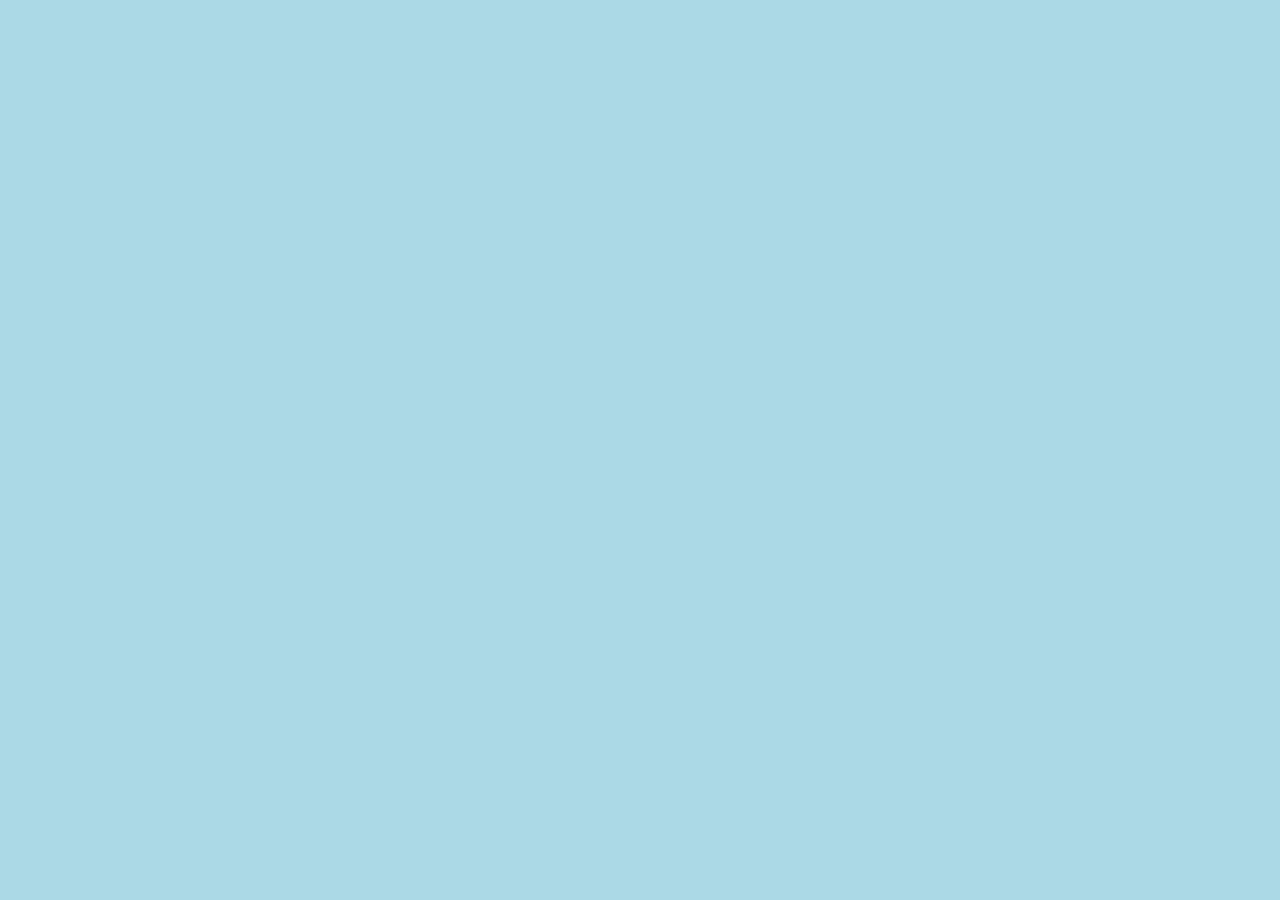
==== bestall.html @ d2b6fc29 "Skapning av delsidor & arbete av kakelugnssidan" ====
<!DOCTYPE html>
<html lang="en">
<head>
    <meta charset="UTF-8">
    <meta name="viewport" content="width=device-width, initial-scale=1.0">
    <meta http-equiv="X-UA-Compatible" content="ie=edge">
    <title>Document</title>
    <link rel="stylesheet" href="css/css.css">
    <link href='https://fonts.googleapis.com/css?family=Poppins' rel='stylesheet'>
    <link href="https://fonts.googleapis.com/css?family=Sintony&display=swap" rel="stylesheet">
</head>
<body>

    <header>
        <img class="iconugn" src="img/kakelgn.png">
        <h1 class="logo">Kakelugnspannan</h1>
        <button id="menu_button"><img class="menuicon" src="img/menu-24px.svg"></button>
    </header>

    <nav id="main_menu">
        <button id="exit_menu"><svg id="close" xmlns="http://www.w3.org/2000/svg" width="42" height="42"
                viewBox="0 0 24 24">
                <path fill="none" d="M0 0h24v24H0V0z" />
                <path
                    d="M19 6.41L17.59 5 12 10.59 6.41 5 5 6.41 10.59 12 5 17.59 6.41 19 12 13.41 17.59 19 19 17.59 13.41 12 19 6.41z" />
            </svg></button>
        <div id="line"></div>
        <p class="navtext" style="padding-top: 70px;"><a href="index.html">Startsida</a></p>
        <p class="navtext"><a href="kakelugn.html">Kakelugnar</a></p>
        <p class="navtext"><a href="tillbehor.html">Tillbehör</a></p>
        <p class="navtext" style="color: #FFB800; font-size: 18px;">Se även vår andra sida:</p>
        <p class="navtext" style="padding-left: 40px; margin-top: -10px;"><a
                href="https://www.vedeldadstenugn.se/">Vedeldade Pizzaugnar</a></p>
        <div style="position: absolute; bottom: 0;">
            <button class="bestall"> <a href="bestall.html">
                <img src="img/Screenshot_1.png" style="width: 100%; padding-top: 10px;">
            </a></button>
        </div>
    </nav>

    <h1 class="centered">Beställ</h1>

    <footer>
        <h2>Du hittar oss vid:</h2>
        <p class="ftext">Kakelugnspannan AB</p>
        <p class="ftext">Metallvägen 14, 435 43</p>
        <p class="ftext">Mölnycke, Västra Götaland</p>
        <p class="ftext">Sverige</p>
        <h2>Kontakta oss:</h2>
        <p class="ftext">031-3383736</p>
        <p class="ftext">info@kakelugnspannan.com</p>
        <p class="cr">Copyright © Kakelugnspannan AB</p>
    </footer>

    <script src="js/js.js"></script>
</body>
</html>
---- css/css.css ----
body {
    margin: 0;
}

header {
    display: flex;
    flex-direction: row;
    flex-wrap: nowrap;
    background-color: #FFB800;
    height: 68px;
    width: auto;
}

button {
    border: none;
    outline: none;
}

a {
    color: white;
    text-decoration: none;
}

.iconugn {
    flex-grow: 0;
    max-width: 50px;
}

.logo {
    flex-grow: 1;
    font-family: 'Poppins';
    font-weight: lighter;
    font-size: 7vw;
    margin: auto;
}

.menuicon {
    float: right;
    width: 42px;
}

#menu_button {
    background-color: #FFB800;
}

#main_menu {
    background-color: #333333;
    transform: translateX(115%);
    transition: transform .5s ease;
}

#main_menu.active {
    display: block;
    margin: 0;
    transform: translateX(0);
}

#exit_menu {
    float: right;
    right: 0;
    top: 0;
    padding-right: 8px;
    padding-top: 13px;
    background-color: #333333;
}

#close {
    filter: invert(100%) sepia(0%) saturate(7500%) hue-rotate(94deg) brightness(98%) contrast(107%);
}

nav {
    position: fixed;
    width: 75%;
    height: 100%;
    right: 0;
    top: 0;
    z-index: 10;
}

.bestall {
    border-radius: 30px;
    background-color: #FFB800;
    color: black;
    width: 172px;
    height: 62px;
    font-family: 'Poppins';
    font-weight: bold;
    font-size: 31px;  
    margin-bottom: 27px;
    margin-left: 21px;
}

#line {
    background-color: #FFB800;
    width: 100%;
    height: 2px;
    position: absolute;
    margin-top: 67px;
}

.navtext {
    color: white;
    font-family: 'Poppins';
    font-size: 26px;
    padding-left: 20px;
    height: 30px;
}

#txt {
    position: relative;
    text-align: center;
    color: white;
    z-index: 0;
}

#centered {
    position: absolute;
    width: 70%;
    top: 50%;
    left: 50%;
    transform: translate(-50%, -50%);
    font-family: 'Sintony';
}

.container {
    margin-left: 15px;
    margin-right: 15px;
    font-family: 'Sintony';
    font-size: 14px;
}

h1 {
    font-size: 24px;
    font-family: 'Poppins';
    font-weight: 100;
}

img {
    width: 100%;
}

.genvag {
    width: 100%;
    height: 100%;
    background-color: #333333;
    z-index: 1;
}

.box {
    position: inherit;
    top: 0;
    bottom: 0;
    left: 0;
    right: 0;
    height: 100%;
    width: 100%;
    opacity: 0.5;
}

.overlay {
    position: inherit;
    top: 0;
    bottom: 0;
    left: 0;
    right: 0;
    height: inherit;
    width: 100%;
    opacity: 0.7;
    background-color: #333333;
}
  
.text {
    color: white;
    font-size: 20px;
    position: relative;
    z-index: 2;
    text-align: center;
}


footer {
    background-color: #333333;
    height: 515px;
    color: white;
    text-align: center;
}

h2 {
    font-family: 'Poppins';
    padding-top: 45px;
    font-size: 26px;
    text-decoration: underline;
    text-decoration-color: #FFB800;
}

.ftext {
    font-family: 'Sintony';
    font-size: 20px;
    margin: 5px;
}

.cr {
    margin-top: 70px;
    font-family: 'Sintony';
    font-size: 12px;
}

.centered {
    text-align: center;
    font-size: 25px;
    padding-top: 15px;
}

.modell {
    border-width: 2px;
    border-style: solid none none none;
    border-color: black;
}

.name {
    padding-top: 15px;
    font-family: 'Poppins';
    font-size: 20px;
    margin: 0;
}

.price {
    font-family: 'Poppins';
    font-size: 16px;
    margin: 0;
}

.arrow {
    width: 31px;
    height: 31px;
    padding-top: 10px;
}

@media only screen and (min-width: 600px) {
    body {
        background-color: lightblue;
        visibility: hidden;
    }
    nav {
        visibility: hidden;
    }
    header {
        visibility: hidden;
    }
    footer {
        visibility: hidden;
    }
    section {
        visibility: hidden;
    }
}
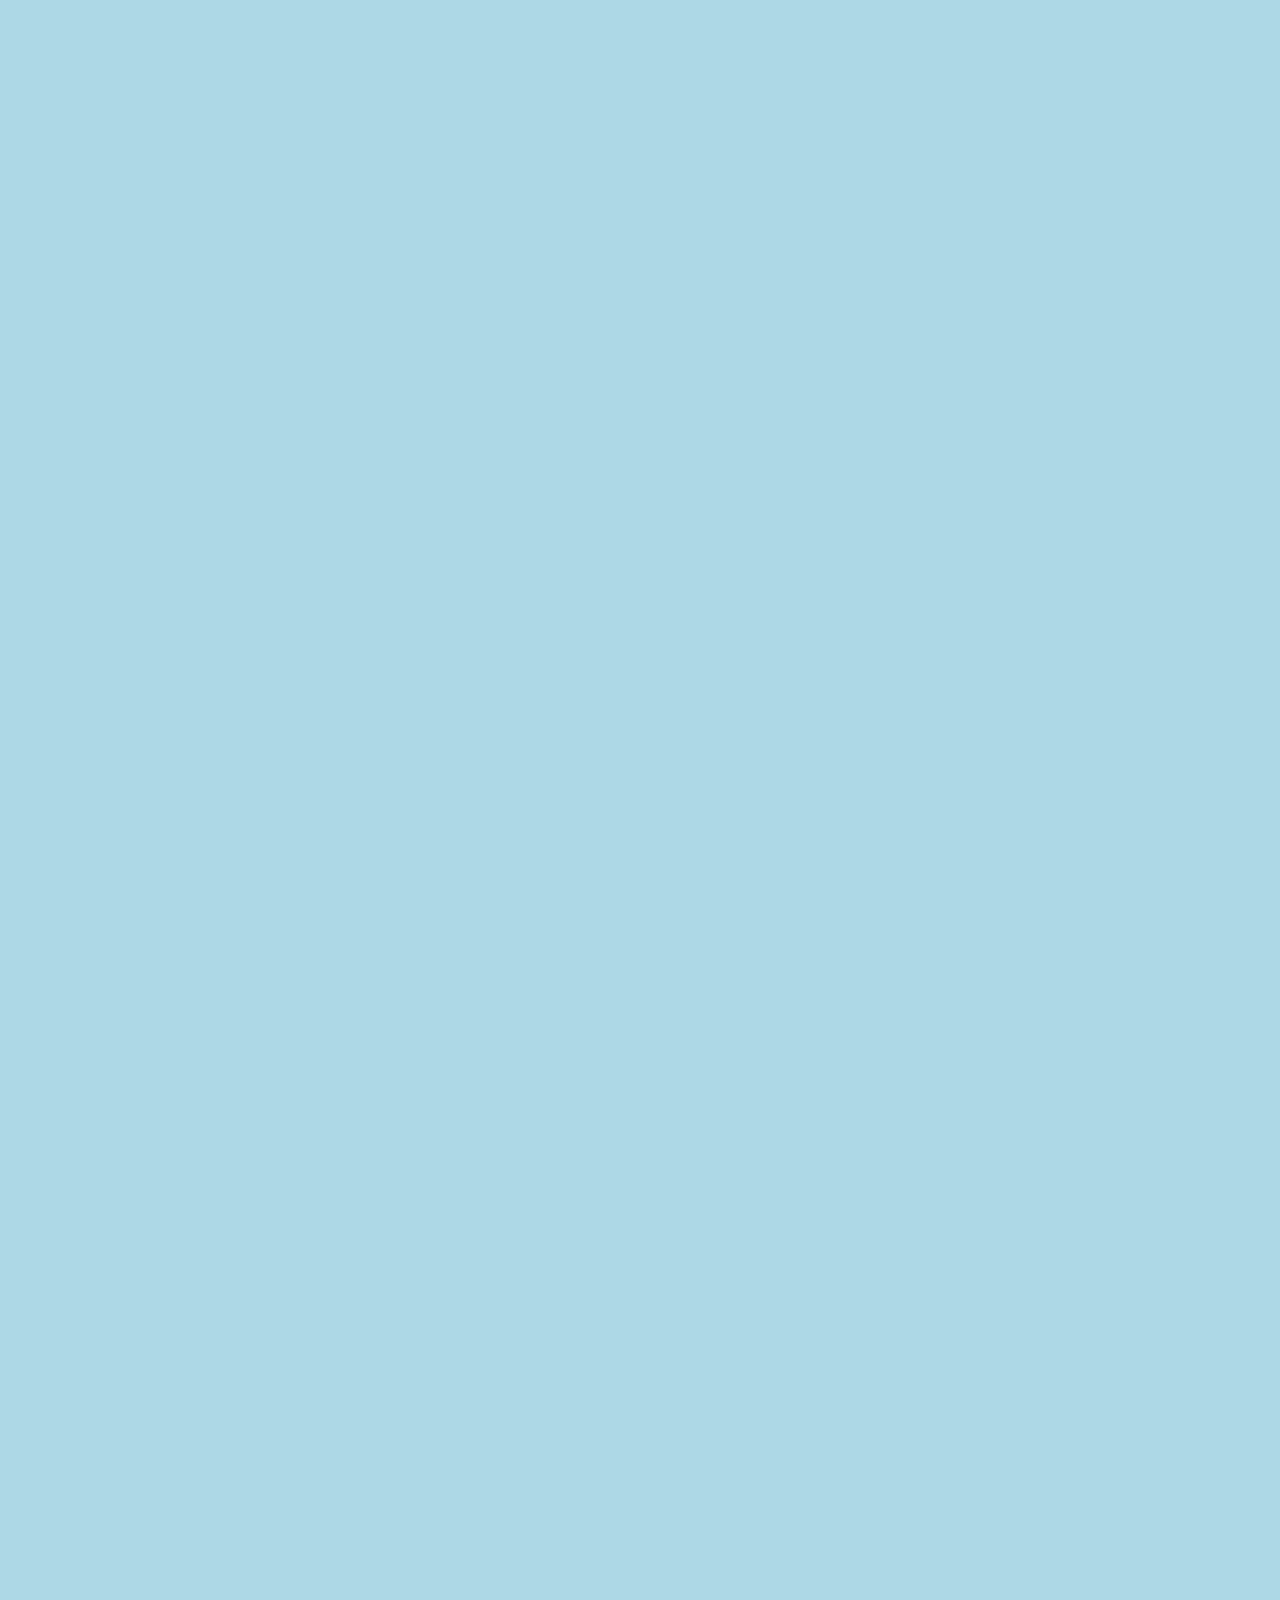
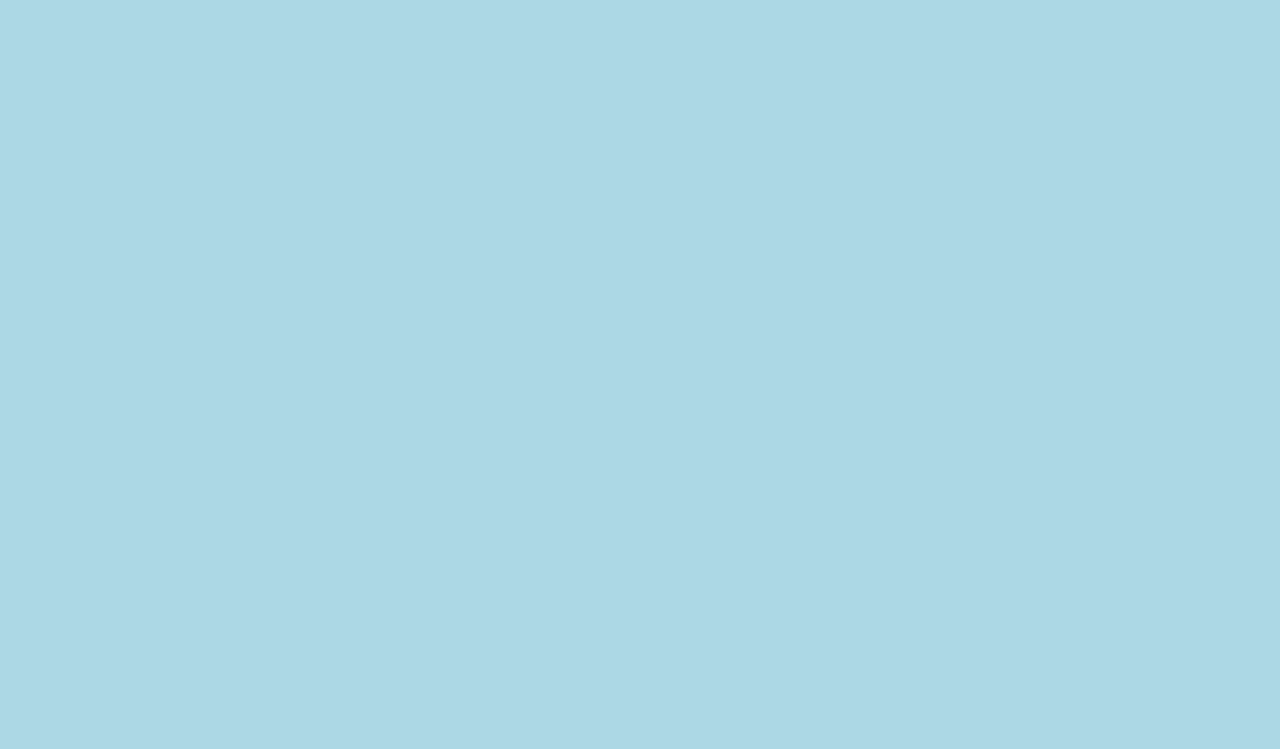
==== commit abf12423: "Färdigställning av de två kvarstående delsidorna" ====
--- a/bestall.html
+++ b/bestall.html
@@ -1,5 +1,5 @@
 <!DOCTYPE html>
-<html lang="en">
+<html lang="sv">
 <head>
     <meta charset="UTF-8">
     <meta name="viewport" content="width=device-width, initial-scale=1.0">
@@ -33,20 +33,29 @@
                 href="https://www.vedeldadstenugn.se/">Vedeldade Pizzaugnar</a></p>
         <div style="position: absolute; bottom: 0;">
             <button class="bestall"> <a href="bestall.html">
-                <img src="img/Screenshot_1.png" style="width: 100%; padding-top: 10px;">
+                <img src="img/Screenshot_1.png" style="width: 90%; padding-top: 10px;">
             </a></button>
         </div>
     </nav>
 
-    <h1 class="centered">Beställ</h1>
+    <h2 class="centered">Beställ</h2>
+    <div id="line1"> </div>
+
+    <!-- Länken till mailen nedanför verkar inte fungera för mig men jag behåller det då det är meningen att det ska fungera. -->
+    <section class="container">
+        <p>Fyll i vårt formulär eller maila <a id="mail" href="mailto:info@kakelugnspannan.com">info@kakelugnspannan.com</a> för att beställa valfri kakelugn eller produkt, eller om du vill fråga vilken som funkar bäst för dig.</p>
+        <p>Du får gärna ringa oss om du har några frågor via <a id="mail" href="tel:031-3383736">031-3383736</a>.</p>
+    </section>
+
+    <img src="img/Kakelugn 650 rum.jpg" id="pfl">
 
     <footer>
-        <h2>Du hittar oss vid:</h2>
+        <h3>Du hittar oss vid:</h3>
         <p class="ftext">Kakelugnspannan AB</p>
         <p class="ftext">Metallvägen 14, 435 43</p>
         <p class="ftext">Mölnycke, Västra Götaland</p>
         <p class="ftext">Sverige</p>
-        <h2>Kontakta oss:</h2>
+        <h3>Kontakta oss:</h3>
         <p class="ftext">031-3383736</p>
         <p class="ftext">info@kakelugnspannan.com</p>
         <p class="cr">Copyright © Kakelugnspannan AB</p>
--- a/css/css.css
+++ b/css/css.css
@@ -113,6 +113,7 @@
     z-index: 0;
 }
 
+/*påminnelse: undersök variabel senare*/
 #centered {
     position: absolute;
     width: 70%;
@@ -129,7 +130,7 @@
     font-size: 14px;
 }
 
-h1 {
+h2 {
     font-size: 24px;
     font-family: 'Poppins';
     font-weight: 100;
@@ -137,24 +138,6 @@
 
 img {
     width: 100%;
-}
-
-.genvag {
-    width: 100%;
-    height: 100%;
-    background-color: #333333;
-    z-index: 1;
-}
-
-.box {
-    position: inherit;
-    top: 0;
-    bottom: 0;
-    left: 0;
-    right: 0;
-    height: 100%;
-    width: 100%;
-    opacity: 0.5;
 }
 
 .overlay {
@@ -185,7 +168,7 @@
     text-align: center;
 }
 
-h2 {
+h3 {
     font-family: 'Poppins';
     padding-top: 45px;
     font-size: 26px;
@@ -231,9 +214,303 @@
 }
 
 .arrow {
-    width: 31px;
-    height: 31px;
-    padding-top: 10px;
+    width: 35%;
+    vertical-align: middle;
+}
+
+.align {
+    display: flex;
+    vertical-align: sub;
+    font-size: 16px;
+    font-family: 'Sintony';
+    float: right;
+}
+
+
+/*Massor av kopior av samma sak då id:t bara funkar en gång per sida & javascripten funkar inte om det är en klass*/
+#collapsible {
+  cursor: pointer;
+  background-color: white;
+  margin: auto;
+  display: block;
+  font-size: 16px;
+  font-family: 'Sintony';
+  line-height: 40%;
+}
+#content {
+  padding: 0 18px;
+  display: none;
+  overflow: hidden;
+  background-color: white;
+  font-family: 'Sintony';
+  font-size: 13.5px;
+  line-height: 40%;
+  margin-top: -60px;
+  position: relative;
+}
+#content.active {
+    display: block;
+}
+#recall {
+    margin: auto;
+    display: grid;
+    background-color: white;
+}
+#collapsible1 {
+    cursor: pointer;
+    background-color: white;
+    margin: auto;
+    display: block;
+    font-size: 16px;
+    font-family: 'Sintony';
+    line-height: 40%;
+}
+#content1 {
+    padding: 0 18px;
+    display: none;
+    overflow: hidden;
+    background-color: white;
+    font-family: 'Sintony';
+    font-size: 13.5px;
+    line-height: 40%;
+    margin-top: -60px;
+    position: relative;
+}
+#content1.active {
+    display: block;
+}
+#recall1 {
+    margin: auto;
+    display: grid;
+    background-color: white;
+}
+#collapsible2 {
+    cursor: pointer;
+    background-color: white;
+    margin: auto;
+    display: block;
+    font-size: 16px;
+    font-family: 'Sintony';
+    line-height: 40%;
+}
+#content2 {
+    padding: 0 18px;
+    display: none;
+    overflow: hidden;
+    background-color: white;
+    font-family: 'Sintony';
+    font-size: 13.5px;
+    line-height: 40%;
+    margin-top: -60px;
+    position: relative;
+}
+#content2.active {
+    display: block;
+}
+#recall2 {
+    margin: auto;
+    display: grid;
+    background-color: white;
+}
+#collapsible3 {
+    cursor: pointer;
+    background-color: white;
+    margin: auto;
+    display: block;
+    font-size: 16px;
+    font-family: 'Sintony';
+    line-height: 40%;
+}
+#content3 {
+    padding: 0 18px;
+    display: none;
+    overflow: hidden;
+    background-color: white;
+    font-family: 'Sintony';
+    font-size: 13.5px;
+    line-height: 40%;
+    margin-top: -60px;
+    position: relative;
+}
+#content3.active {
+    display: block;
+}
+#recall3 {
+    margin: auto;
+    display: grid;
+    background-color: white;
+}
+#collapsible4 {
+    cursor: pointer;
+    background-color: white;
+    margin: auto;
+    display: block;
+    font-size: 16px;
+    font-family: 'Sintony';
+    line-height: 40%;
+}
+#content4 {
+    padding: 0 18px;
+    display: none;
+    overflow: hidden;
+    background-color: white;
+    font-family: 'Sintony';
+    font-size: 13.5px;
+    line-height: 40%;
+    margin-top: -60px;
+    position: relative;
+}
+#content4.active {
+    display: block;
+}
+#recall4 {
+    margin: auto;
+    display: grid;
+    background-color: white;
+}
+#collapsible5 {
+    cursor: pointer;
+    background-color: white;
+    margin: auto;
+    display: block;
+    font-size: 16px;
+    font-family: 'Sintony';
+    line-height: 40%;
+}
+#content5 {
+    padding: 0 18px;
+    display: none;
+    overflow: hidden;
+    background-color: white;
+    font-family: 'Sintony';
+    font-size: 13.5px;
+    line-height: 40%;
+    margin-top: -60px;
+    position: relative;
+}
+#content5.active {
+    display: block;
+}
+#recall5 {
+    margin: auto;
+    display: grid;
+    background-color: white;
+}
+#collapsible6 {
+    cursor: pointer;
+    background-color: white;
+    margin: auto;
+    display: block;
+    font-size: 16px;
+    font-family: 'Sintony';
+    line-height: 40%;
+    margin-bottom: -25px;
+}
+#content6 {
+    padding: 0 18px;
+    display: none;
+    overflow: hidden;
+    background-color: white;
+    font-family: 'Sintony';
+    font-size: 13.5px;
+    line-height: 40%;
+    margin-top: -60px;
+    position: relative;
+}
+#content6.active {
+    display: block;
+}
+#recall6 {
+    margin: auto;
+    display: grid;
+    background-color: white;
+}
+
+
+
+
+
+
+
+
+
+.compact {
+    display: flex;
+    flex-direction: row;
+    justify-content: space-between;
+    font-size: 16px;
+}
+
+.note {
+    line-height: 110%;
+    font-size: 12px;
+    margin: 0;
+    padding-top: 3px;
+}
+
+b {
+    color: black;
+}
+
+#t650 {
+    line-height: 140%;
+    padding-bottom: 5px;
+}
+
+#line1 {
+    background-color: black;
+    height: 2px;
+    margin-top: 25px;
+}
+
+#pfl {
+    padding-top: 30px;
+    margin-bottom: -28px;
+}
+
+#mail {
+    color: cornflowerblue;
+}
+
+.collapsible {
+    margin: auto;
+    display: block;
+    font-size: 25px;
+    padding-top: 15px;
+    font-size: 24px;
+    font-family: 'Poppins';
+    font-weight: 100;
+    background-color: white;
+}
+  
+.content {
+    display: none;
+}
+
+#line2 {
+    background-color: #FFB800;
+    height: 2px;
+}
+
+.details {
+    font-family: 'Sintony';
+    font-size: 13.5px;
+    line-height: 40%;
+    padding-left: 10px;
+}
+
+.item {
+    margin-left: 15px;
+    margin-right: 15px;
+    padding-bottom: 20px;
+}
+
+#ilt {
+    text-align: center;
+    font-family: 'Sintony';
+    padding: 20px;
+    padding-bottom: 0;
+    font-weight: bold;
 }
 
 @media only screen and (min-width: 600px) {
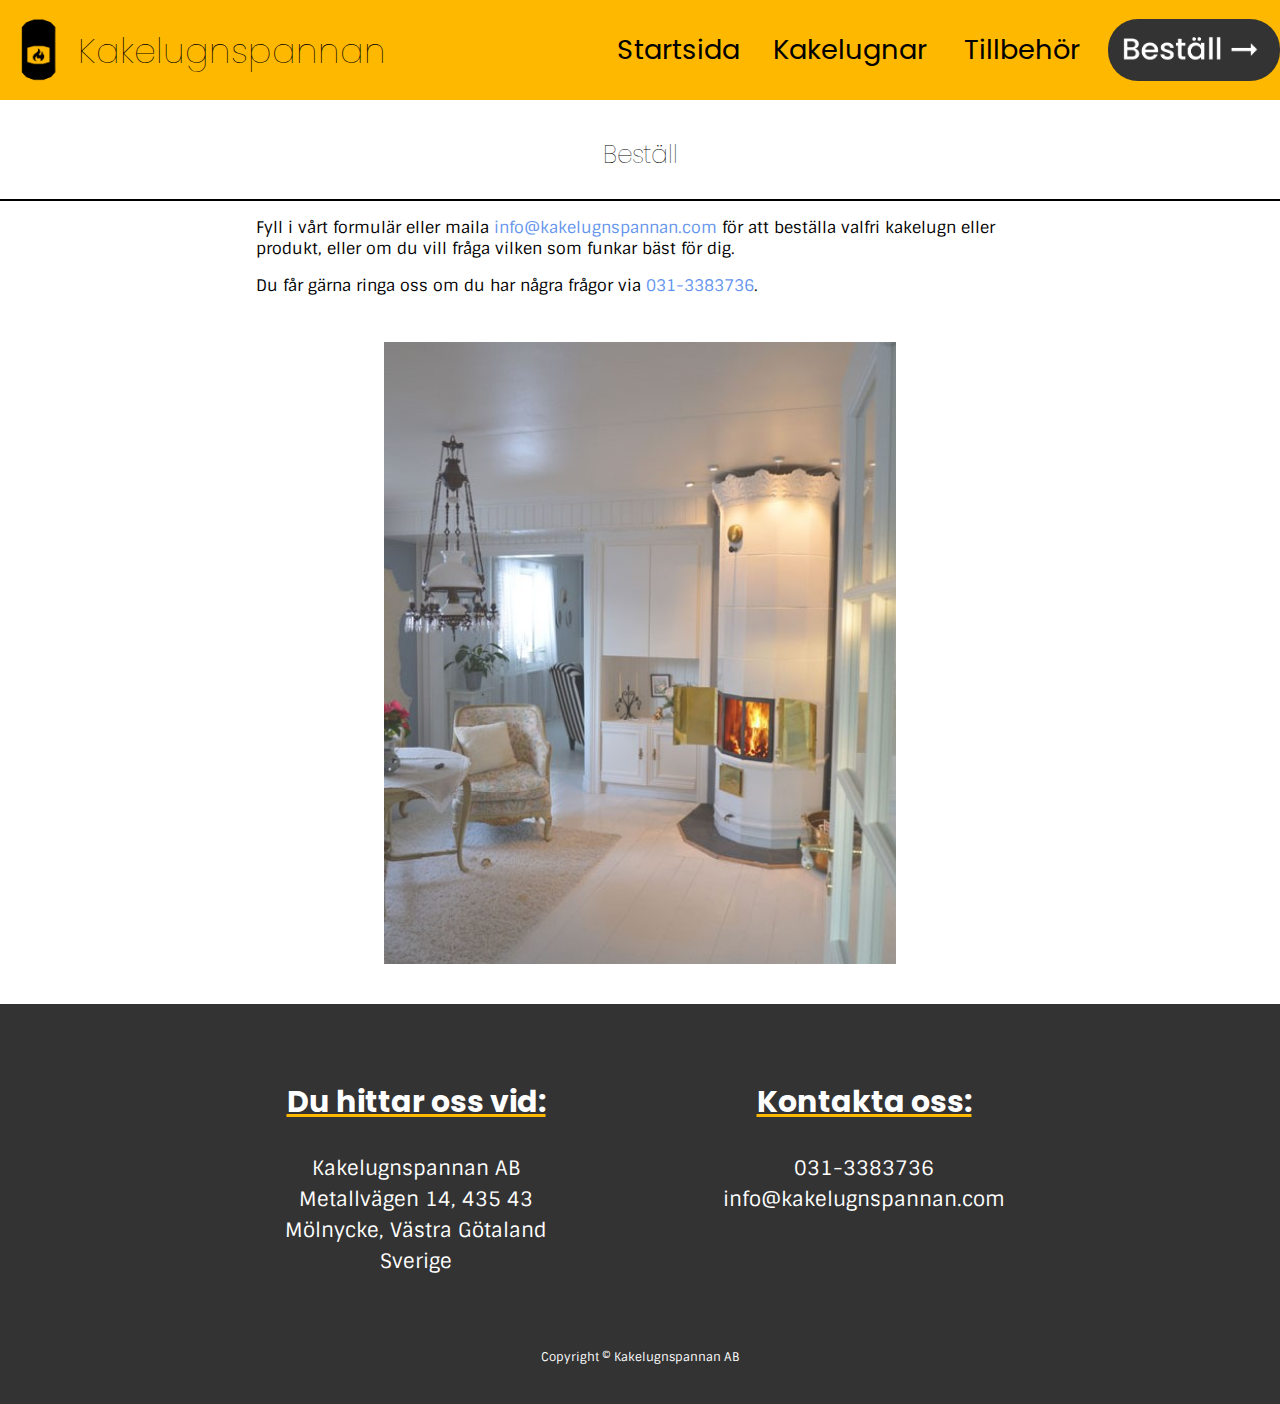
==== commit 8d5ee6cc: "Datoranpassning & början av renskrivning av kod" ====
--- a/bestall.html
+++ b/bestall.html
@@ -14,6 +14,14 @@
     <header>
         <img class="iconugn" src="img/kakelgn.png">
         <h1 class="logo">Kakelugnspannan</h1>
+        <section class="nav2">
+            <div class="pc"><a href="index.html">Startsida</a></div>
+            <div class="pc"><a href="kakelugn.html">Kakelugnar</a></div>
+            <div class="pc"><a href="tillbehor.html">Tillbehör</a></div>
+            <div class="bestall"> <a href="bestall.html">
+                <img src="img/Screenshot_2.png" style="width: 85%; padding-top: 10px; padding-left: 10px;">
+            </a></div>
+        </section>
         <button id="menu_button"><img class="menuicon" src="img/menu-24px.svg"></button>
     </header>
 
@@ -50,14 +58,20 @@
     <img src="img/Kakelugn 650 rum.jpg" id="pfl">
 
     <footer>
-        <h3>Du hittar oss vid:</h3>
-        <p class="ftext">Kakelugnspannan AB</p>
-        <p class="ftext">Metallvägen 14, 435 43</p>
-        <p class="ftext">Mölnycke, Västra Götaland</p>
-        <p class="ftext">Sverige</p>
-        <h3>Kontakta oss:</h3>
-        <p class="ftext">031-3383736</p>
-        <p class="ftext">info@kakelugnspannan.com</p>
+        <section class="columns">
+            <div>
+                <h3>Du hittar oss vid:</h3>
+                <p class="ftext">Kakelugnspannan AB</p>
+                <p class="ftext">Metallvägen 14, 435 43</p>
+                <p class="ftext">Mölnycke, Västra Götaland</p>
+                <p class="ftext">Sverige</p>
+            </div>
+            <div>
+            <h3>Kontakta oss:</h3>
+                <p class="ftext">031-3383736</p>
+                <p class="ftext">info@kakelugnspannan.com</p>
+            </div>
+        </section>
         <p class="cr">Copyright © Kakelugnspannan AB</p>
     </footer>
 
--- a/css/css.css
+++ b/css/css.css
@@ -30,8 +30,9 @@
     flex-grow: 1;
     font-family: 'Poppins';
     font-weight: lighter;
-    font-size: 7vw;
-    margin: auto;
+    font-size: 28px;
+    margin: auto;
+    max-width: 80%;
 }
 
 .menuicon {
@@ -113,7 +114,6 @@
     z-index: 0;
 }
 
-/*påminnelse: undersök variabel senare*/
 #centered {
     position: absolute;
     width: 70%;
@@ -195,9 +195,7 @@
 }
 
 .modell {
-    border-width: 2px;
-    border-style: solid none none none;
-    border-color: black;
+    width: 100%;
 }
 
 .name {
@@ -226,6 +224,11 @@
     float: right;
 }
 
+#llb {
+    width: 85%; 
+    padding-top: 10px; 
+    padding-left: 10px;
+}
 
 /*Massor av kopior av samma sak då id:t bara funkar en gång per sida & javascripten funkar inte om det är en klass*/
 #collapsible {
@@ -235,7 +238,6 @@
   display: block;
   font-size: 16px;
   font-family: 'Sintony';
-  line-height: 40%;
 }
 #content {
   padding: 0 18px;
@@ -244,7 +246,6 @@
   background-color: white;
   font-family: 'Sintony';
   font-size: 13.5px;
-  line-height: 40%;
   margin-top: -60px;
   position: relative;
 }
@@ -263,7 +264,6 @@
     display: block;
     font-size: 16px;
     font-family: 'Sintony';
-    line-height: 40%;
 }
 #content1 {
     padding: 0 18px;
@@ -272,7 +272,6 @@
     background-color: white;
     font-family: 'Sintony';
     font-size: 13.5px;
-    line-height: 40%;
     margin-top: -60px;
     position: relative;
 }
@@ -291,7 +290,6 @@
     display: block;
     font-size: 16px;
     font-family: 'Sintony';
-    line-height: 40%;
 }
 #content2 {
     padding: 0 18px;
@@ -300,7 +298,6 @@
     background-color: white;
     font-family: 'Sintony';
     font-size: 13.5px;
-    line-height: 40%;
     margin-top: -60px;
     position: relative;
 }
@@ -319,7 +316,6 @@
     display: block;
     font-size: 16px;
     font-family: 'Sintony';
-    line-height: 40%;
 }
 #content3 {
     padding: 0 18px;
@@ -328,7 +324,6 @@
     background-color: white;
     font-family: 'Sintony';
     font-size: 13.5px;
-    line-height: 40%;
     margin-top: -60px;
     position: relative;
 }
@@ -347,7 +342,6 @@
     display: block;
     font-size: 16px;
     font-family: 'Sintony';
-    line-height: 40%;
 }
 #content4 {
     padding: 0 18px;
@@ -356,7 +350,6 @@
     background-color: white;
     font-family: 'Sintony';
     font-size: 13.5px;
-    line-height: 40%;
     margin-top: -60px;
     position: relative;
 }
@@ -375,7 +368,6 @@
     display: block;
     font-size: 16px;
     font-family: 'Sintony';
-    line-height: 40%;
 }
 #content5 {
     padding: 0 18px;
@@ -384,7 +376,6 @@
     background-color: white;
     font-family: 'Sintony';
     font-size: 13.5px;
-    line-height: 40%;
     margin-top: -60px;
     position: relative;
 }
@@ -403,7 +394,6 @@
     display: block;
     font-size: 16px;
     font-family: 'Sintony';
-    line-height: 40%;
     margin-bottom: -25px;
 }
 #content6 {
@@ -413,7 +403,6 @@
     background-color: white;
     font-family: 'Sintony';
     font-size: 13.5px;
-    line-height: 40%;
     margin-top: -60px;
     position: relative;
 }
@@ -425,11 +414,6 @@
     display: grid;
     background-color: white;
 }
-
-
-
-
-
 
 
 
@@ -510,24 +494,242 @@
     font-family: 'Sintony';
     padding: 20px;
     padding-bottom: 0;
-    font-weight: bold;
+}
+
+.pc {
+    display: none;
+}
+
+.nav2 {
+    display: none;
+}
+
+.mobilehidden {
+    display: none;
+}
+
+#cfr1 {
+    font-size: 36px;
+}
+
+#cfr2 {
+    font-size: 26px;
+}
+
+hr {
+    height: 2px;
+    margin: 0;
+    background-color: black;
+}
+
+.knappar {
+    display: none;
+}
+
+#iimg1 {
+    width: 90%;
+}
+
+#iimg2 {
+    width: 100%;
+}
+
+#iimg3 {
+    width: 40%; 
+    display: grid; 
+    margin: auto;
+}
+
+#container1 {
+    margin-left: 15px;
+    margin-right: 15px;
+    font-family: 'Sintony';
+}
+
+
+@media only screen and (min-width: 992px) {
+
+    header {
+        height: 100px;
+    }
+
+    .logo {
+        margin-left: 3px;
+        font-size: 210%;
+        padding-right: 20px;
+    }
+
+    .iconugn {
+        width: 75px;
+        max-width: 75px;
+    }
+
+    #menu_button {
+        display: none;
+    }
+
+    .pc {
+        display: block;
+        flex-grow: 1;
+        font-family: 'Poppins';
+        font-size: 170%;
+        margin: auto;
+        grid-gap: 2px;
+    }
+
+    a {
+        color: black;
+    }
+    .nav2 {
+        display: grid;
+        grid-template-columns: 1fr 1fr 1fr 1fr;
+    }
+
+    .bestall {
+        background-color: #333333;
+        margin: auto;
+        margin-right: 5%;
+    }
+
+    .mobilehidden {
+        display: block;
+    }
+    
+    .pchidden {
+        display: none;
+    }
+
+    #cfr1 {
+        font-size: 60px;
+    }
+
+    #cfr2 {
+        font-size: 45px;
+    }
+
+    h2 {
+        padding-top: 26px;
+        font-size: 34px;
+        margin-bottom: 10px;
+    }
+
+    p {
+        font-size: 16px;
+    }
+
+    #iimg1 {
+        display: grid; 
+        margin: auto;
+        width: 70%;
+    }
+    
+    #iimg2 {
+        display: grid; 
+        margin: auto;
+        width: 70%;
+    }
+    
+    #iimg3 {
+        width: 20%; 
+        display: grid; 
+        margin: auto;
+        padding-bottom: 50px;
+    }
+
+    .modell {
+        display: block;
+        margin: auto;
+        width: 60%;
+    }
+
+    .item {
+        margin-left: 25%;
+        margin-right: 25%;
+    }
+
+    h3 {
+        font-size: 30px;
+    }
+
+    .columns {
+        display: grid;
+        grid-template-columns: 1fr 1fr;
+        margin-left: 15%;
+        margin-right: 15%;
+    }
+
+    footer {
+        height: 400px;
+    }
+
+    .knappar {
+        display: grid;
+        grid-template-columns: 1fr 1fr;
+        padding-top: 70px;
+    }
+
+    #content {
+        margin-left: 20%;
+        margin-right: 20%;
+    }
+    #content1 {
+        margin-left: 20%;
+        margin-right: 20%;
+    }
+    #content2 {
+        margin-left: 20%;
+        margin-right: 20%;
+    }
+    #content3 {
+        margin-left: 20%;
+        margin-right: 20%;
+    }
+    #content4 {
+        margin-left: 20%;
+        margin-right: 20%;
+    }
+    #content5 {
+        margin-left: 20%;
+        margin-right: 20%;
+    }
+    #content6 {
+        margin-left: 30%;
+        margin-right: 30%;
+    }
+
+    #container1 {
+        margin-left: 30%;
+        margin-right: 30%;
+        font-family: 'Sintony';
+        font-size: 14px;
+    }
+
+    .t70s50 {
+        display: grid;
+        grid-template-columns: 1fr 1fr;
+    }
+
+    #modell {
+        width: 40%;
+        display: block;
+        margin: auto;
+    }
+
+    #pfl {
+        width: 40%;
+        margin: auto;
+        display: block;
+        padding-bottom: 40px;
+    }
 }
 
 @media only screen and (min-width: 600px) {
-    body {
-        background-color: lightblue;
-        visibility: hidden;
-    }
-    nav {
-        visibility: hidden;
-    }
-    header {
-        visibility: hidden;
-    }
-    footer {
-        visibility: hidden;
-    }
-    section {
-        visibility: hidden;
-    }
-}
+    .container {
+        margin-left: 20%;
+        margin-right: 20%;
+    }
+        .logo {
+        margin-left: 3px;
+        font-size: 35px;
+    }
+}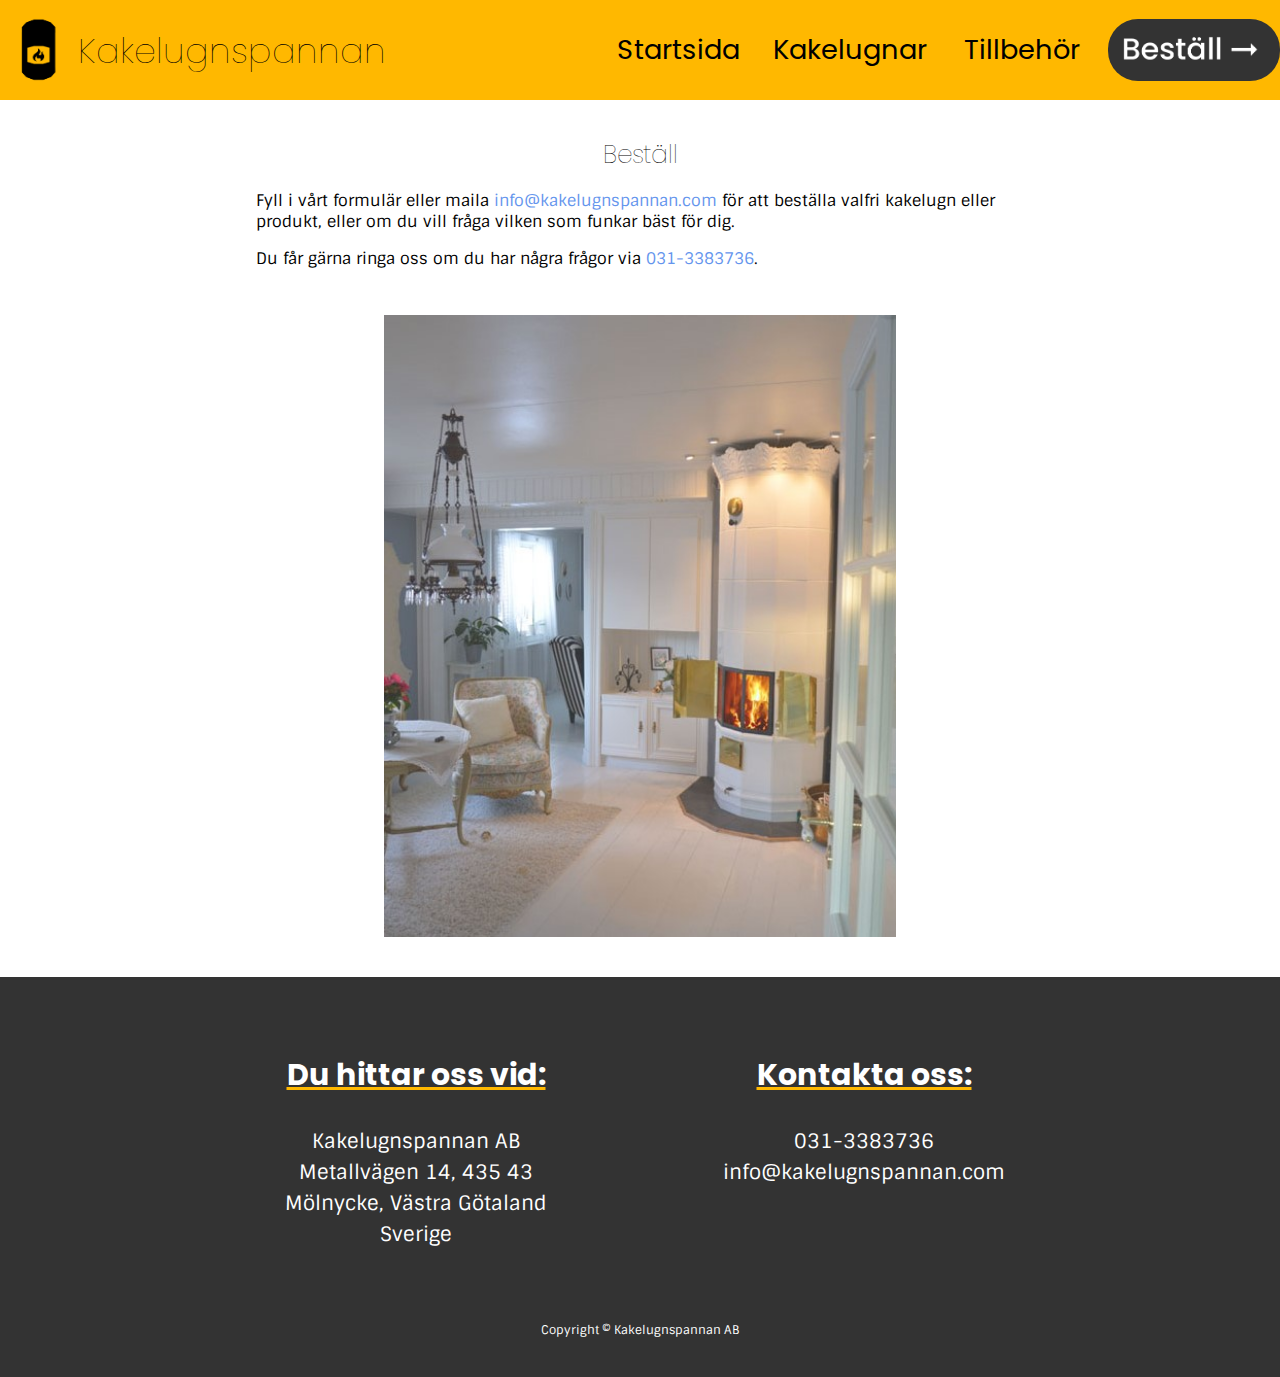
==== commit 1026f983: "Validering & utvärdering & lite renskrivning" ====
--- a/bestall.html
+++ b/bestall.html
@@ -4,61 +4,80 @@
     <meta charset="UTF-8">
     <meta name="viewport" content="width=device-width, initial-scale=1.0">
     <meta http-equiv="X-UA-Compatible" content="ie=edge">
-    <title>Document</title>
+    <title>Kakelugnspannan</title>
     <link rel="stylesheet" href="css/css.css">
     <link href='https://fonts.googleapis.com/css?family=Poppins' rel='stylesheet'>
     <link href="https://fonts.googleapis.com/css?family=Sintony&display=swap" rel="stylesheet">
 </head>
+
 <body>
 
+
+    <!--Det som är inuti den oranga baren-->
     <header>
-        <img class="iconugn" src="img/kakelgn.png">
+        <img class="iconugn" src="img/kakelgn.png" alt="En ikon av en kakelugn">
         <h1 class="logo">Kakelugnspannan</h1>
-        <section class="nav2">
+
+        <!--Navigering nedanför som endast syns vid användning av dator-->
+        <nav class="nav2">
             <div class="pc"><a href="index.html">Startsida</a></div>
             <div class="pc"><a href="kakelugn.html">Kakelugnar</a></div>
             <div class="pc"><a href="tillbehor.html">Tillbehör</a></div>
-            <div class="bestall"> <a href="bestall.html">
-                <img src="img/Screenshot_2.png" style="width: 85%; padding-top: 10px; padding-left: 10px;">
-            </a></div>
-        </section>
-        <button id="menu_button"><img class="menuicon" src="img/menu-24px.svg"></button>
+            <div class="bestall"> 
+                <a href="bestall.html"><img src="img/Screenshot_2.png" id="llb" alt="Beställ->"></a>
+            </div>
+        </nav>
+
+        <!--Knapp som endast syns vid mobil-->
+        <button id="menu_button"><img class="menuicon" src="img/menu-24px.svg" alt="meny"></button>
+
     </header>
 
+
+    <!--Meny som endast syns med mobilen-->
     <nav id="main_menu">
-        <button id="exit_menu"><svg id="close" xmlns="http://www.w3.org/2000/svg" width="42" height="42"
-                viewBox="0 0 24 24">
-                <path fill="none" d="M0 0h24v24H0V0z" />
-                <path
-                    d="M19 6.41L17.59 5 12 10.59 6.41 5 5 6.41 10.59 12 5 17.59 6.41 19 12 13.41 17.59 19 19 17.59 13.41 12 19 6.41z" />
-            </svg></button>
+        <button id="exit_menu">
+            <svg id="close" xmlns="http://www.w3.org/2000/svg" width="42" height="42" viewBox="0 0 24 24">
+                <path fill="none" d="M0 0h24v24H0V0z"/>
+                <path d="M19 6.41L17.59 5 12 10.59 6.41 5 5 6.41 10.59 12 5 17.59 6.41 19 12 13.41 17.59 19 19 17.59 13.41 12 19 6.41z" />
+            </svg>
+        </button>
+
         <div id="line"></div>
+
+        <!--Du kommer troligtsvis se fler ställen med någon enstaka style då det känns onödigt att skapa en ny tag för något litet-->
         <p class="navtext" style="padding-top: 70px;"><a href="index.html">Startsida</a></p>
         <p class="navtext"><a href="kakelugn.html">Kakelugnar</a></p>
         <p class="navtext"><a href="tillbehor.html">Tillbehör</a></p>
         <p class="navtext" style="color: #FFB800; font-size: 18px;">Se även vår andra sida:</p>
-        <p class="navtext" style="padding-left: 40px; margin-top: -10px;"><a
-                href="https://www.vedeldadstenugn.se/">Vedeldade Pizzaugnar</a></p>
+        <p class="navtext" style="padding-left: 40px; margin-top: -10px;"><a href="https://www.vedeldadstenugn.se/">Vedeldade Pizzaugnar</a></p>
+
         <div style="position: absolute; bottom: 0;">
-            <button class="bestall"> <a href="bestall.html">
-                <img src="img/Screenshot_1.png" style="width: 90%; padding-top: 10px;">
-            </a></button>
+            <div class="bestall"> 
+                <a href="bestall.html"><img src="img/Screenshot_1.png" style="width: 90%; padding-top: 10px; padding-left: 10px;" alt="Beställ->"></a>
+            </div>
         </div>
+
     </nav>
+
 
     <h2 class="centered">Beställ</h2>
     <div id="line1"> </div>
 
     <!-- Länken till mailen nedanför verkar inte fungera för mig men jag behåller det då det är meningen att det ska fungera. -->
     <section class="container">
-        <p>Fyll i vårt formulär eller maila <a id="mail" href="mailto:info@kakelugnspannan.com">info@kakelugnspannan.com</a> för att beställa valfri kakelugn eller produkt, eller om du vill fråga vilken som funkar bäst för dig.</p>
-        <p>Du får gärna ringa oss om du har några frågor via <a id="mail" href="tel:031-3383736">031-3383736</a>.</p>
+        <p>Fyll i vårt formulär eller maila <a class="mail" href="mailto:info@kakelugnspannan.com">info@kakelugnspannan.com</a> för att beställa valfri kakelugn eller produkt, eller om du vill fråga vilken som funkar bäst för dig.</p>
+        <p>Du får gärna ringa oss om du har några frågor via <a class="mail" href="tel:031-3383736">031-3383736</a>.</p>
     </section>
 
-    <img src="img/Kakelugn 650 rum.jpg" id="pfl">
+    <img src="img/Kakelugn_650_rum.jpg" id="pfl" alt="Mysig kakelugn">
+
 
     <footer>
+
+        <!--Kolumner som visar sig vid dator-läge-->
         <section class="columns">
+
             <div>
                 <h3>Du hittar oss vid:</h3>
                 <p class="ftext">Kakelugnspannan AB</p>
@@ -66,15 +85,22 @@
                 <p class="ftext">Mölnycke, Västra Götaland</p>
                 <p class="ftext">Sverige</p>
             </div>
+
             <div>
             <h3>Kontakta oss:</h3>
                 <p class="ftext">031-3383736</p>
                 <p class="ftext">info@kakelugnspannan.com</p>
             </div>
+
         </section>
+
         <p class="cr">Copyright © Kakelugnspannan AB</p>
+
     </footer>
 
+
     <script src="js/js.js"></script>
+
+
 </body>
 </html>--- a/css/css.css
+++ b/css/css.css
@@ -1,3 +1,6 @@
+
+/*VARNING: Helt osorterat. Inte ens jag vet hur jag hittar... CTRL + F är din bäste vän just nu.... tips: media aquaries är längst ner*/
+
 body {
     margin: 0;
 }
@@ -30,7 +33,7 @@
     flex-grow: 1;
     font-family: 'Poppins';
     font-weight: lighter;
-    font-size: 28px;
+    font-size: 7.3vw;
     margin: auto;
     max-width: 80%;
 }
@@ -69,7 +72,7 @@
     filter: invert(100%) sepia(0%) saturate(7500%) hue-rotate(94deg) brightness(98%) contrast(107%);
 }
 
-nav {
+#main_menu {
     position: fixed;
     width: 75%;
     height: 100%;
@@ -394,7 +397,6 @@
     display: block;
     font-size: 16px;
     font-family: 'Sintony';
-    margin-bottom: -25px;
 }
 #content6 {
     padding: 0 18px;
@@ -441,7 +443,7 @@
     padding-bottom: 5px;
 }
 
-#line1 {
+.line1 {
     background-color: black;
     height: 2px;
     margin-top: 25px;
@@ -452,7 +454,7 @@
     margin-bottom: -28px;
 }
 
-#mail {
+.mail {
     color: cornflowerblue;
 }
 
@@ -471,7 +473,7 @@
     display: none;
 }
 
-#line2 {
+.line2 {
     background-color: #FFB800;
     height: 2px;
 }
@@ -508,7 +510,7 @@
     display: none;
 }
 
-#cfr1 {
+.cfr1 {
     font-size: 36px;
 }
 
@@ -528,6 +530,7 @@
 
 #iimg1 {
     width: 90%;
+    padding-bottom: 20px;
 }
 
 #iimg2 {
@@ -599,7 +602,7 @@
         display: none;
     }
 
-    #cfr1 {
+    .cfr1 {
         font-size: 60px;
     }
 
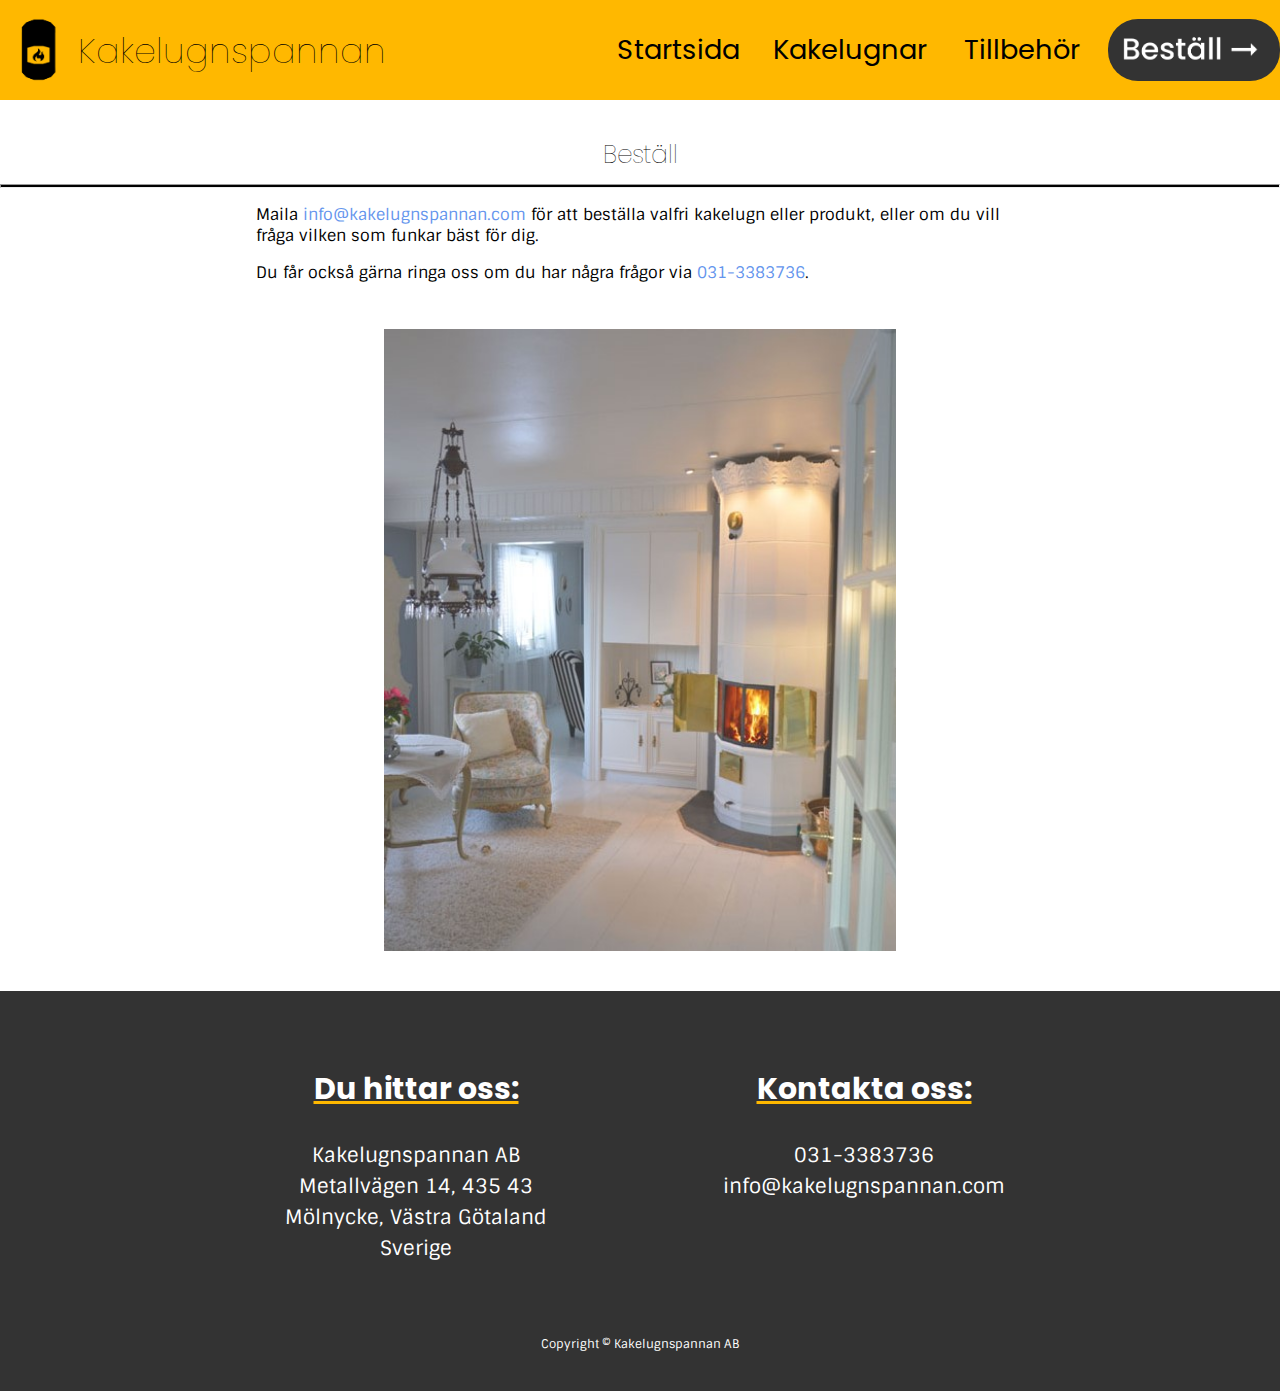
==== commit 18006f73: "Fixat det Ola skrev" ====
--- a/bestall.html
+++ b/bestall.html
@@ -6,7 +6,7 @@
     <meta http-equiv="X-UA-Compatible" content="ie=edge">
     <title>Kakelugnspannan</title>
     <link rel="stylesheet" href="css/css.css">
-    <link href='https://fonts.googleapis.com/css?family=Poppins' rel='stylesheet'>
+    <link href="https://fonts.googleapis.com/css?family=Poppins" rel="stylesheet">
     <link href="https://fonts.googleapis.com/css?family=Sintony&display=swap" rel="stylesheet">
 </head>
 
@@ -62,12 +62,12 @@
 
 
     <h2 class="centered">Beställ</h2>
-    <div id="line1"> </div>
+    <hr>
 
     <!-- Länken till mailen nedanför verkar inte fungera för mig men jag behåller det då det är meningen att det ska fungera. -->
     <section class="container">
-        <p>Fyll i vårt formulär eller maila <a class="mail" href="mailto:info@kakelugnspannan.com">info@kakelugnspannan.com</a> för att beställa valfri kakelugn eller produkt, eller om du vill fråga vilken som funkar bäst för dig.</p>
-        <p>Du får gärna ringa oss om du har några frågor via <a class="mail" href="tel:031-3383736">031-3383736</a>.</p>
+        <p>Maila <a class="mail" href="mailto:info@kakelugnspannan.com">info@kakelugnspannan.com</a> för att beställa valfri kakelugn eller produkt, eller om du vill fråga vilken som funkar bäst för dig.</p>
+        <p>Du får också gärna ringa oss om du har några frågor via <a class="mail" href="tel:031-3383736">031-3383736</a>.</p>
     </section>
 
     <img src="img/Kakelugn_650_rum.jpg" id="pfl" alt="Mysig kakelugn">
@@ -79,7 +79,7 @@
         <section class="columns">
 
             <div>
-                <h3>Du hittar oss vid:</h3>
+                <h3>Du hittar oss:</h3>
                 <p class="ftext">Kakelugnspannan AB</p>
                 <p class="ftext">Metallvägen 14, 435 43</p>
                 <p class="ftext">Mölnycke, Västra Götaland</p>
--- a/css/css.css
+++ b/css/css.css
@@ -108,22 +108,6 @@
     font-size: 26px;
     padding-left: 20px;
     height: 30px;
-}
-
-#txt {
-    position: relative;
-    text-align: center;
-    color: white;
-    z-index: 0;
-}
-
-#centered {
-    position: absolute;
-    width: 70%;
-    top: 50%;
-    left: 50%;
-    transform: translate(-50%, -50%);
-    font-family: 'Sintony';
 }
 
 .container {
@@ -214,6 +198,14 @@
     margin: 0;
 }
 
+.price1 {
+    font-family: 'Poppins';
+    font-size: 16px;
+    margin: 0;
+    float: right;
+}
+
+
 .arrow {
     width: 35%;
     vertical-align: middle;
@@ -476,13 +468,20 @@
 .line2 {
     background-color: #FFB800;
     height: 2px;
+    width: 100%;
 }
 
 .details {
     font-family: 'Sintony';
     font-size: 13.5px;
-    line-height: 40%;
     padding-left: 10px;
+}
+
+.detailstop {
+    font-family: 'Sintony';
+    font-size: 13.5px;
+    padding-left: 10px;
+    padding-top: 10px;
 }
 
 .item {
@@ -510,12 +509,38 @@
     display: none;
 }
 
-.cfr1 {
-    font-size: 36px;
-}
-
-#cfr2 {
-    font-size: 26px;
+.hero-image {
+    background-position: center;
+    background-repeat: no-repeat;
+    background-size: cover;
+    position: relative;
+  }
+  
+.hero-text {
+    text-align: center;
+    position: absolute;
+    top: 50%;
+    left: 50%;
+    transform: translate(-50%, -50%);
+    color: white;
+    font-style: 'Sintony';
+    font-weight: 0;
+    width: 70%;
+}
+
+.hero-text h2 {
+    font-size: 34px;
+    font-weight: normal;
+    margin: 0;
+    padding: 0;
+}
+
+.hero-text h3 {
+    font-size: 24px;
+    text-decoration: none;
+    margin: 0;
+    font-weight: normal;
+    padding: 0;
 }
 
 hr {
@@ -529,7 +554,7 @@
 }
 
 #iimg1 {
-    width: 90%;
+    width: 100%;
     padding-bottom: 20px;
 }
 
@@ -583,6 +608,17 @@
     a {
         color: black;
     }
+
+    
+    .hero-text h2 {
+        padding: 25px;
+        font-size: 46px;
+    }
+    .hero-text h3 {
+        padding: 25px;
+        font-size: 36px;
+    }
+
     .nav2 {
         display: grid;
         grid-template-columns: 1fr 1fr 1fr 1fr;
@@ -726,7 +762,7 @@
     }
 }
 
-@media only screen and (min-width: 600px) {
+@media only screen and (min-width: 520px) {
     .container {
         margin-left: 20%;
         margin-right: 20%;
@@ -735,4 +771,17 @@
         margin-left: 3px;
         font-size: 35px;
     }
+
+    #main_menu {
+        width: 50%;
+    }
+
+    .hero-text h2 {
+        padding: 18px;
+        font-size: 44px;
+    }
+    .hero-text h3 {
+        padding: 18px;
+        font-size: 34px;
+    }
 }